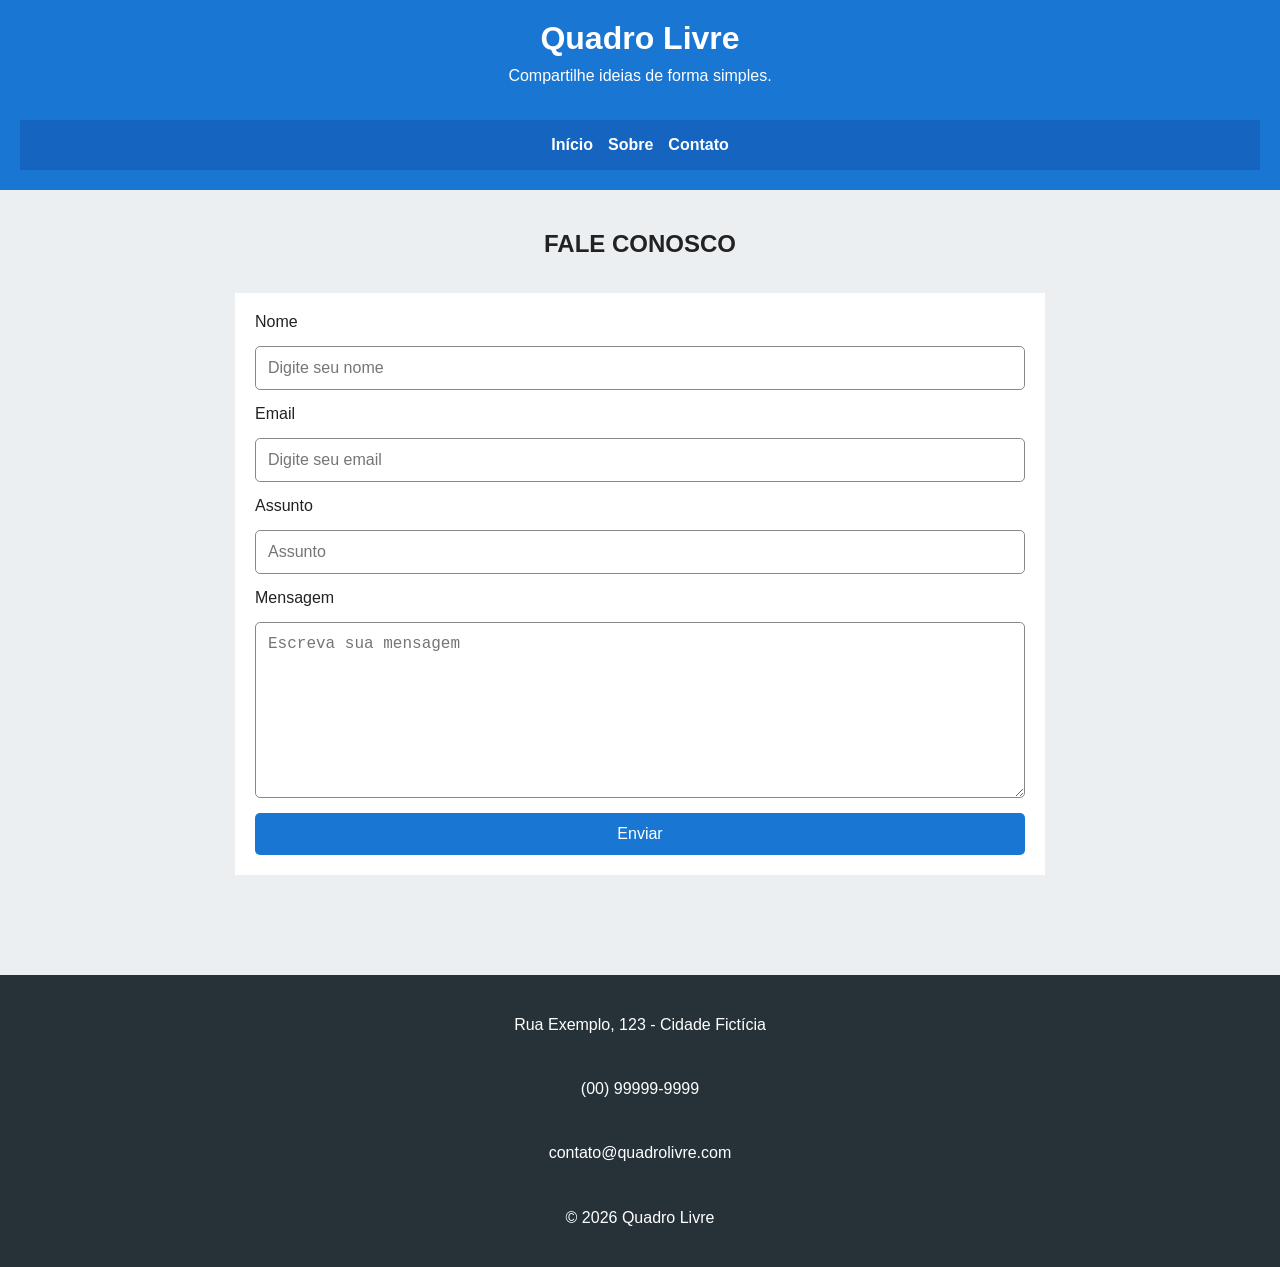
==== contato.html @ 1f596c2b "adicionando finalmente no github" ====
<!DOCTYPE html>
<html lang="pt-br">

<head>
<meta charset="UTF-8">
<meta name="viewport" content="width=device-width, initial-scale=1.0">
<title>Contato - Quadro Livre</title>

<link rel="stylesheet" href="estilo.css">
</head>

<body>

<header>

<h1>Quadro Livre</h1>
<p>Compartilhe ideias de forma simples.</p>

<nav>
<ul>
<li><a href="index.html">Início</a></li>
<li><a href="sobre.html">Sobre</a></li>
<li><a href="contato.html">Contato</a></li>
</ul>
</nav>

</header>

<main id="conteudo">

<section>

<h2>Fale conosco</h2>

<form>

<label>Nome</label>
<input type="text" placeholder="Digite seu nome">

<label>Email</label>
<input type="email" placeholder="Digite seu email">

<label>Assunto</label>
<input type="text" placeholder="Assunto">

<label>Mensagem</label>
<textarea placeholder="Escreva sua mensagem"></textarea>

<input class="enviar" type="submit" value="Enviar">

</form>

</section>

</main>

<footer>

<p>Rua Exemplo, 123 - Cidade Fictícia</p>
<p>(00) 99999-9999</p>
<p>contato@quadrolivre.com</p>
<p>© 2026 Quadro Livre</p>

</footer>

</body>
</html>
---- estilo.css ----
/* Seletor de elemento */
body {
    margin: 0;
    font-family: Arial, Helvetica, sans-serif;
    background: #eceff1;
    color: #222;

    display: flex;
    flex-direction: column;
    min-height: 100vh;
}

/* Cabeçalho */
header {
    background: #1976d2;
    color: white;
    padding: 20px;
    text-align: center;

    display: flex;
    flex-direction: column;
    align-items: center;
}

header h1 {
    margin: 0;
}

header p {
    margin-top: 5px;
}

/* Navbar */
nav {
    margin-top: 15px;
    text-align: center;
    background: #1565c0;
    width: 100%;
}

nav ul {
    display: flex;
    list-style: none;
    gap: 15px;
    padding: 0;
    flex-wrap: wrap;
    justify-content: center;
}

nav a {
    color: white;
    text-decoration: none;
    font-weight: bold;
}

nav a:hover {
    text-decoration: underline;
}

/* ID */
#conteudo {
    width: 100%;
    max-width: 1100px;
    margin: auto;
    padding: 20px;
}

/* Postagens */
.postagens {
    display: flex;
    flex-direction: column;
    gap: 20px;
}

/* Post */

main a {
    margin-top: 20px;
    color: white;
    text-decoration: none;
    font-weight: bold;
    background: #1976d2;
    padding: 8px 13px;


    display: inline-flex;
    align-items: center;
    justify-content: center;
}

main a:hover {
    background: #1355a1;
}

main {
    display: flex;
    flex-direction: column;
    align-items: stretch;
}

.post {
    background: white;
    padding: 20px;
    border: 1px solid #ccc;
    border-radius: 8px;
    outline: 2px solid transparent;

    width: 100%;
    max-width: 700px;
    margin: 10px auto;

    display: flex;
    flex-direction: column;
}

.postar {
    background: white;
    padding: 20px;
    border: 1px solid #ccc;
    border-radius: 8px;
    outline: 2px solid transparent;

    width: 100%;
    max-width: 700px;
    margin: 10px auto;

    display: flex;
    flex-direction: column;
    text-align: center;
}

.post:hover {
    outline: 2px solid #1976d2;
}

/* Info do post */
.info {
    display: flex;
    justify-content: space-between;
    font-size: 0.9rem;
    margin-bottom: 15px;
}

/* Texto do post */
.texto {
    min-height: 120px;
    line-height: 1.6;
}

/* Ações (like / deslike com imagem) */
.acoes {
    display: flex;
    justify-content: flex-end;
    gap: 10px;
    margin-top: 15px;
}

/* Ícones dos botões */
.icone {
    width: 32px;
    height: 32px;
    padding: 6px;
    border: 1px solid #ccc;
    border-radius: 6px;
    background: #f5f5f5;
    transition: 0.2s;

    display: flex;
    align-items: center;
    justify-content: center;
}

.icone:hover {
    background: #e0e0e0;
    transform: scale(1.05);
}

/* tabela */

table {
    width: 100%;
    border-collapse: collapse;
    margin-top: 20px;
    background: white;
}

th, td {
    border: 1px solid #444;
    padding: 12px;
    text-align: center;
}

th {
    background: #1976d2;
    color: white;
}

/* formulário */

form {
    background: white;
    padding: 20px;
    width: 70%;
    margin: auto;

    display: flex;
    flex-direction: column;
    gap: 15px;
}

input,
textarea {
    padding: 12px;
    border: 1px solid #888;
    border-radius: 5px;
    font-size: 1rem;
}

textarea {
    height: 150px;
}

input:focus,
textarea:focus {
    outline: 2px solid #1976d2;
}

.enviar {
    background: #1976d2;
    color: white;
    border: none;
    padding: 12px;
    border-radius: 5px;
    cursor: pointer;
}

/* Rodapé */

footer {
    margin-top: 40px;
    background: #263238;
    color: white;
    text-align: center;
    padding: 20px;

    display: flex;
    flex-direction: column;
    gap: 5px;
}

section {
    margin-bottom: 40px;

    display: flex;
    flex-direction: column;
    gap: 15px;
}

h2 {
    text-transform: uppercase;
    text-align: center;
}

p {
    line-height: 1.7;
}
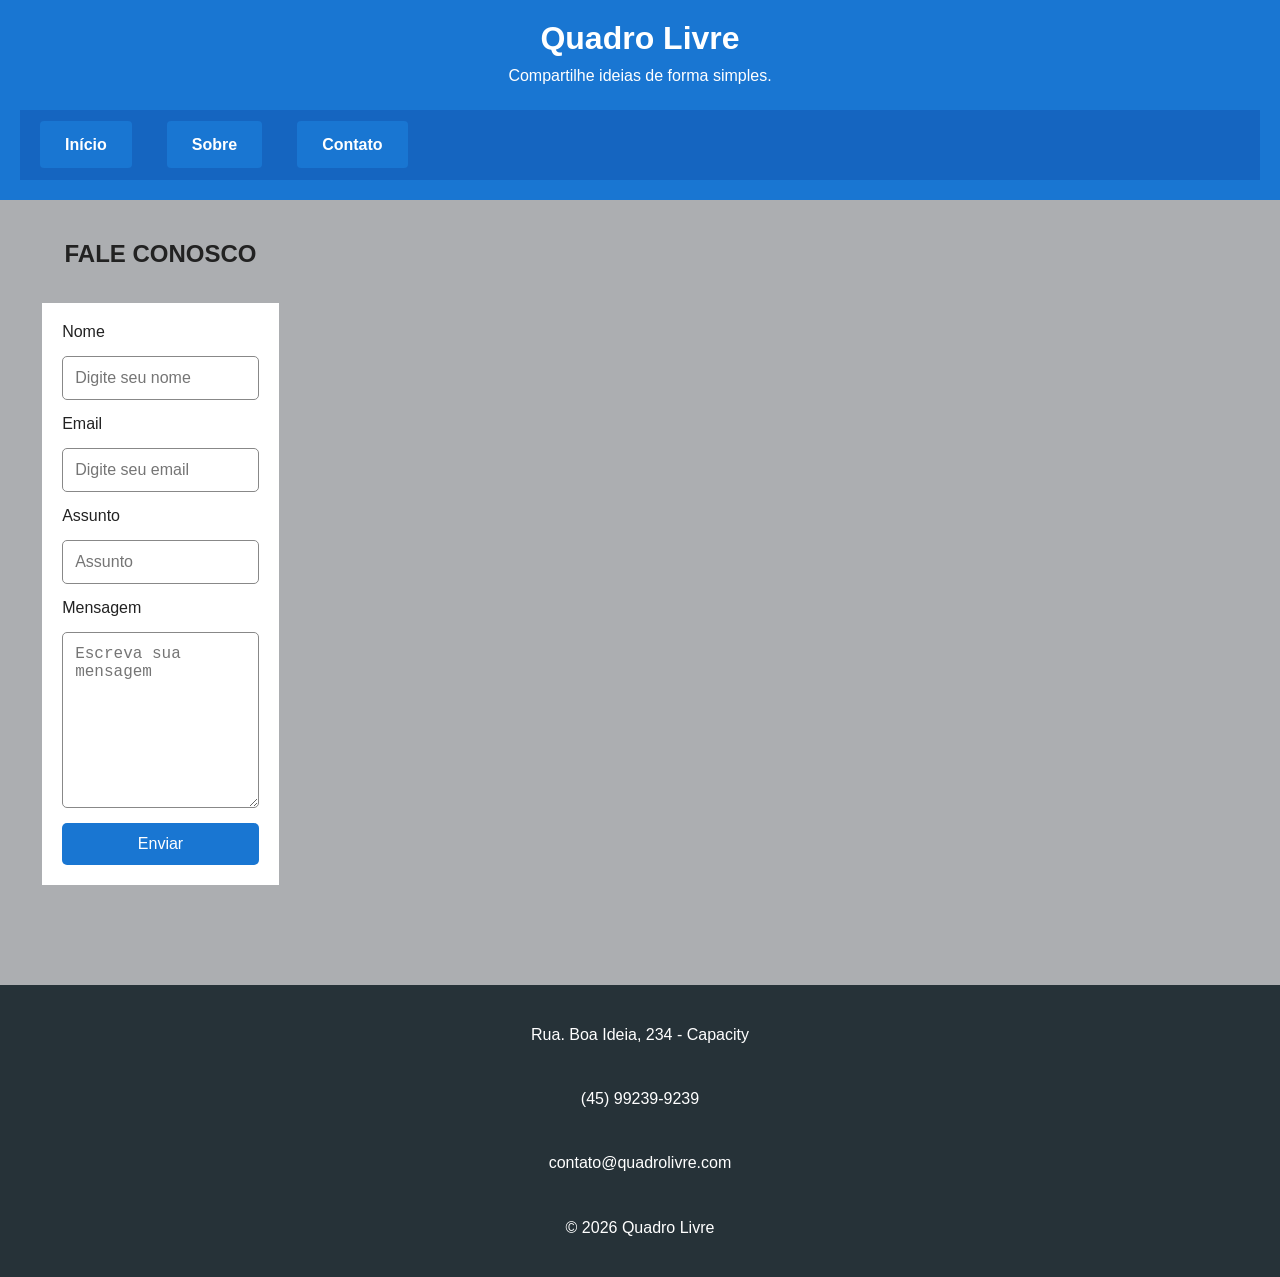
==== commit b342ca6a: "finalizando o site" ====
--- a/contato.html
+++ b/contato.html
@@ -55,12 +55,13 @@
 </main>
 
 <footer>
+<p>Rua. Boa Ideia, 234 - Capacity</p>
 
-<p>Rua Exemplo, 123 - Cidade Fictícia</p>
-<p>(00) 99999-9999</p>
+<p>(45) 99239-9239</p>
+
 <p>contato@quadrolivre.com</p>
+
 <p>© 2026 Quadro Livre</p>
-
 </footer>
 
 </body>
--- a/estilo.css
+++ b/estilo.css
@@ -1,16 +1,48 @@
+/* Container principal */
+.container{
+    display: flex;
+    align-items: center;
+    justify-content: space-between;
+    gap: 20px;
+
+    width: 100%;
+    max-width: 1400px;
+    margin: 20px auto;
+    padding: 0 20px;
+    box-sizing: border-box;
+}
+
 /* Seletor de elemento */
 body {
     margin: 0;
     font-family: Arial, Helvetica, sans-serif;
-    background: #eceff1;
+    background: #acaeb1;
     color: #222;
-
+    
     display: flex;
     flex-direction: column;
     min-height: 100vh;
 }
 
+/* aside */
+aside {
+    width: 220px;
+    flex-shrink: 0;
+
+    background: #f5f5f5;
+    padding: 20px;
+    box-sizing: border-box;
+
+    display: flex;
+    flex-direction: column;
+    gap: 20px;
+}
+
+
+
 /* Cabeçalho */
+
+
 header {
     background: #1976d2;
     color: white;
@@ -32,7 +64,7 @@
 
 /* Navbar */
 nav {
-    margin-top: 15px;
+    margin-top: 5px;
     text-align: center;
     background: #1565c0;
     width: 100%;
@@ -42,27 +74,42 @@
     display: flex;
     list-style: none;
     gap: 15px;
-    padding: 0;
+    padding: 10px;
     flex-wrap: wrap;
-    justify-content: center;
+    justify-content: flex-start;
+}
+
+nav input[type="search"] {
+    padding: 8px;
+    border: solid #ccc;
+    border-radius: 4px;
+    width: 200px;
+    margin-top: 10px;
+    text-align: center; 
+    display: flex;
 }
 
 nav a {
     color: white;
     text-decoration: none;
     font-weight: bold;
+    background: #1976d2;
+    padding: 15px 25px;
+    margin: 20px 10px;
+    border-radius: 4px;
+    text-align: center;
 }
 
 nav a:hover {
     text-decoration: underline;
+    background: #1355a1;
 }
 
 /* ID */
 #conteudo {
-    width: 100%;
-    max-width: 1100px;
-    margin: auto;
-    padding: 20px;
+    flex: 1;
+    padding: 20px;
+    box-sizing: border-box;
 }
 
 /* Postagens */
@@ -70,6 +117,7 @@
     display: flex;
     flex-direction: column;
     gap: 20px;
+    justify-content: flex-end;
 }
 
 /* Post */
@@ -82,10 +130,9 @@
     background: #1976d2;
     padding: 8px 13px;
 
-
     display: inline-flex;
-    align-items: center;
-    justify-content: center;
+    align-items: left;
+    justify-content: flex-end;
 }
 
 main a:hover {
@@ -94,8 +141,13 @@
 
 main {
     display: flex;
-    flex-direction: column;
-    align-items: stretch;
+    flex-direction:row;
+    align-items: flex-start;
+    justify-content: flex-start;
+    gap: 50px;
+    
+    
+    width: 200px;
 }
 
 .post {
@@ -104,13 +156,15 @@
     border: 1px solid #ccc;
     border-radius: 8px;
     outline: 2px solid transparent;
-
-    width: 100%;
-    max-width: 700px;
-    margin: 10px auto;
-
-    display: flex;
-    flex-direction: column;
+    text-align: left;
+    width: 100%;
+    max-width: 900px;
+    margin: 10px 0 10px auto;
+    justify-content: flex-start;
+    display: flex;
+    flex-direction: column;
+    width: 900px;
+    gap: 10px;
 }
 
 .postar {
@@ -121,9 +175,9 @@
     outline: 2px solid transparent;
 
     width: 100%;
-    max-width: 700px;
-    margin: 10px auto;
-
+    max-width: 900px;
+    margin: 10px 0 10px auto;
+    
     display: flex;
     flex-direction: column;
     text-align: center;
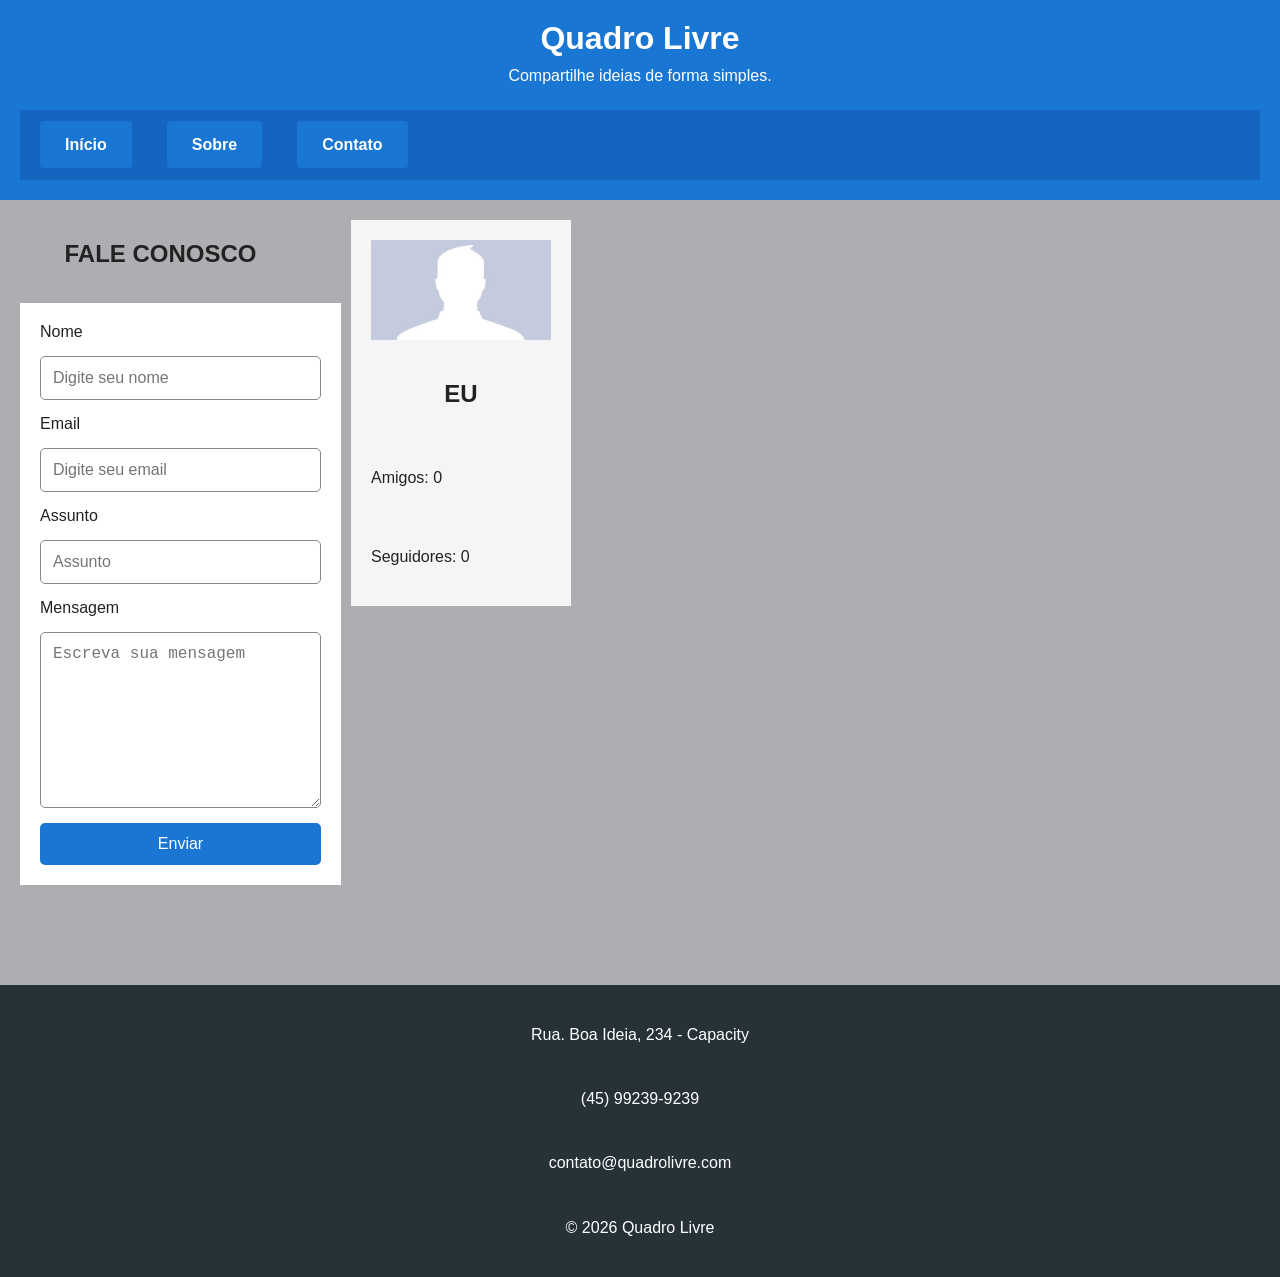
==== commit 9f688c15: "corrigindo contato" ====
--- a/contato.html
+++ b/contato.html
@@ -52,6 +52,21 @@
 
 </section>
 
+
+<aside>
+
+
+<img src="img/ft.jpg" alt="Perfil" height="100" id="perfil">
+
+
+<h2>EU</h2>
+
+<p>Amigos: 0</p>
+
+<p>Seguidores: 0</p>
+
+</aside>
+
 </main>
 
 <footer>
--- a/estilo.css
+++ b/estilo.css
@@ -254,12 +254,12 @@
 form {
     background: white;
     padding: 20px;
-    width: 70%;
     margin: auto;
-
+    width: 100%;
     display: flex;
     flex-direction: column;
     gap: 15px;
+    justify-content: center;
 }
 
 input,
@@ -272,6 +272,7 @@
 
 textarea {
     height: 150px;
+
 }
 
 input:focus,
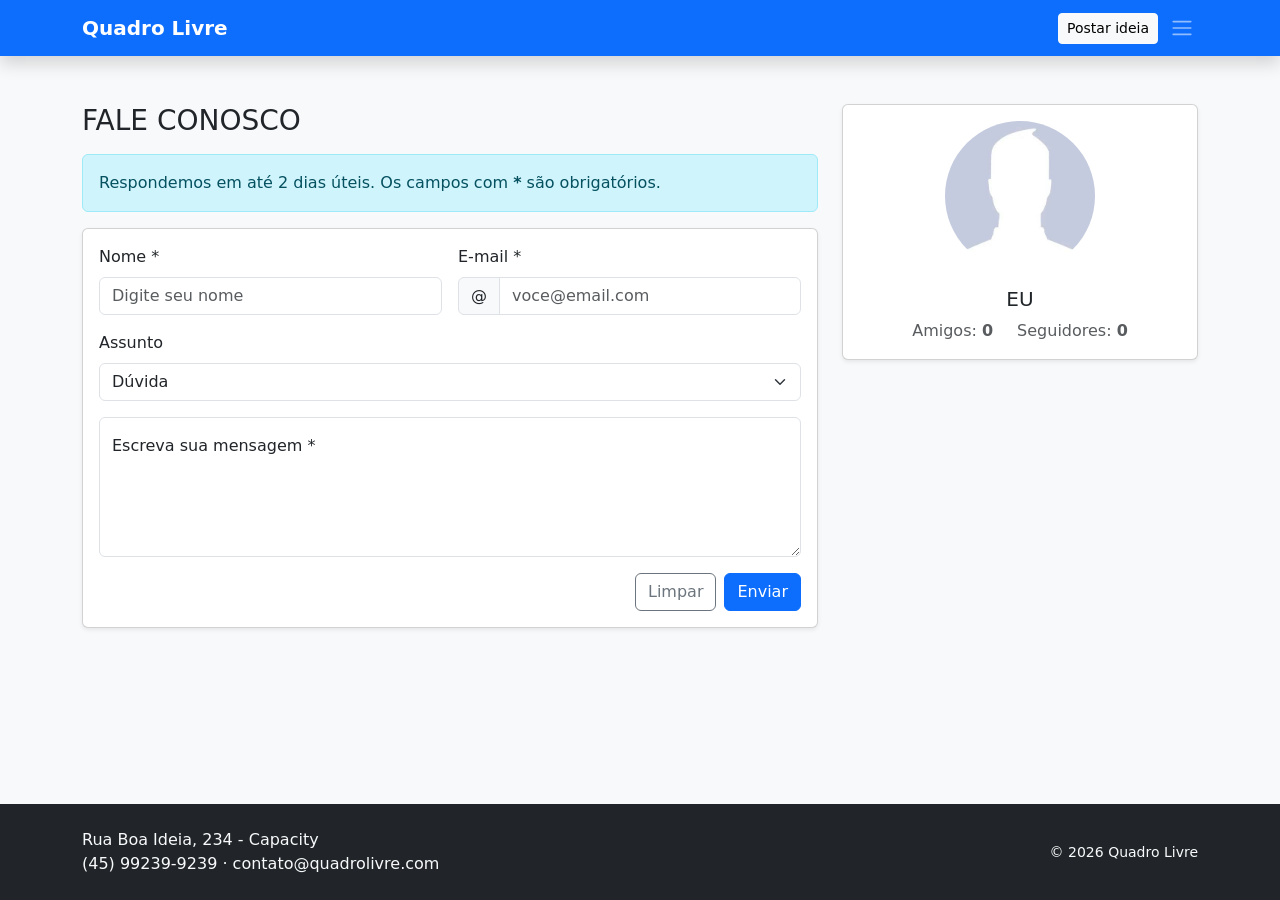
==== commit 516dedc2: "nova versão para trabalho diferente" ====
--- a/contato.html
+++ b/contato.html
@@ -2,82 +2,121 @@
 <html lang="pt-br">
 
 <head>
-<meta charset="UTF-8">
-<meta name="viewport" content="width=device-width, initial-scale=1.0">
-<title>Contato - Quadro Livre</title>
+    <meta charset="UTF-8">
+    <!-- viewport: obrigatório para o Bootstrap ser responsivo (mobile first) -->
+    <meta name="viewport" content="width=device-width, initial-scale=1">
+    <title>Contato - Quadro Livre</title>
 
-<link rel="stylesheet" href="estilo.css">
+    <!-- Bootstrap 5 (CSS) via CDN -->
+    <link href="https://cdn.jsdelivr.net/npm/bootstrap@5.3.3/dist/css/bootstrap.min.css" rel="stylesheet">
+    <!-- CSS próprio: carregado DEPOIS do Bootstrap, só com pequenos ajustes -->
+    <link href="css/estilo.css" rel="stylesheet">
 </head>
 
-<body>
+<body class="bg-body-tertiary d-flex flex-column min-vh-100">
 
-<header>
+    <!-- NAVBAR + DROPDOWN: logo à esquerda; à direita o botão de 3 barrinhas que abre o menu suspenso com todas as páginas -->
+    <nav class="navbar navbar-dark bg-primary sticky-top shadow">
+        <div class="container">
+            <a class="navbar-brand fw-bold" href="index.html">Quadro Livre</a>
 
-<h1>Quadro Livre</h1>
-<p>Compartilhe ideias de forma simples.</p>
+            <div class="d-flex align-items-center gap-2">
+                <a class="btn btn-light btn-sm" href="postar.html">Postar ideia</a>
 
-<nav>
-<ul>
-<li><a href="index.html">Início</a></li>
-<li><a href="sobre.html">Sobre</a></li>
-<li><a href="contato.html">Contato</a></li>
-</ul>
-</nav>
+                <!-- dropdown: o botão (data-bs-toggle="dropdown") abre/fecha o dropdown-menu logo abaixo -->
+                <div class="dropdown">
+                    <button class="btn border-0 p-1" type="button" data-bs-toggle="dropdown" aria-expanded="false"
+                        aria-label="Abrir menu">
+                        <span class="navbar-toggler-icon"></span>
+                    </button>
+                    <ul class="dropdown-menu dropdown-menu-end shadow">
+                        <li><a class="dropdown-item" href="index.html">Início</a></li>
+                        <li><a class="dropdown-item" href="sobre.html">Sobre</a></li>
+                        <li><a class="dropdown-item active" href="contato.html" aria-current="page">Contato</a></li>
+                        <li><hr class="dropdown-divider"></li>
+                        <li><a class="dropdown-item" href="postar.html">Postar uma ideia</a></li>
+                    </ul>
+                </div>
+            </div>
+        </div>
+    </nav>
 
-</header>
+    <main class="flex-grow-1">
+        <div class="container py-5">
+            <div class="row g-4">
+                <section class="col-lg-8">
+                    <h1 class="h3 text-uppercase mb-3">Fale conosco</h1>
 
-<main id="conteudo">
+                    <div class="alert alert-info" role="alert">
+                        Respondemos em até 2 dias úteis. Os campos com <strong>*</strong> são obrigatórios.
+                    </div>
 
-<section>
+                    <!-- FORMULÁRIO: form-label + form-control; row g-3 + col-md-6 organizam em colunas -->
+                    <form class="card card-body shadow-sm">
+                        <div class="row g-3">
+                            <div class="col-md-6">
+                                <label for="nome" class="form-label">Nome *</label>
+                                <input type="text" class="form-control" id="nome" placeholder="Digite seu nome" required>
+                            </div>
+                            <div class="col-md-6">
+                                <label for="email" class="form-label">E-mail *</label>
+                                <div class="input-group">
+                                    <span class="input-group-text">@</span>
+                                    <input type="email" class="form-control" id="email" placeholder="voce@email.com" required>
+                                </div>
+                            </div>
+                            <div class="col-12">
+                                <label for="assunto" class="form-label">Assunto</label>
+                                <select class="form-select" id="assunto">
+                                    <option selected>Dúvida</option>
+                                    <option>Sugestão</option>
+                                    <option>Denúncia</option>
+                                </select>
+                            </div>
+                            <div class="col-12">
+                                <div class="form-floating">
+                                    <textarea class="form-control area-ideia" id="mensagem" placeholder="Mensagem" required></textarea>
+                                    <label for="mensagem">Escreva sua mensagem *</label>
+                                </div>
+                            </div>
+                            <div class="col-12 d-flex justify-content-end gap-2">
+                                <button type="reset" class="btn btn-outline-secondary">Limpar</button>
+                                <button type="submit" class="btn btn-primary">Enviar</button>
+                            </div>
+                        </div>
+                    </form>
+                </section>
 
-<h2>Fale conosco</h2>
+                <!-- ASIDE: card de perfil. d-flex flex-column align-items-center centraliza tudo em coluna -->
+                <aside class="col-lg-4">
+                    <div class="card shadow-sm">
+                        <div class="card-body d-flex flex-column align-items-center text-center">
+                            <img src="img/ft.jpg" class="rounded-circle foto-perfil mb-3" alt="Foto de perfil">
+                            <h2 class="h5 text-uppercase">Eu</h2>
+                            <div class="d-flex gap-4 text-muted">
+                                <span>Amigos: <strong>0</strong></span>
+                                <span>Seguidores: <strong>0</strong></span>
+                            </div>
+                        </div>
+                    </div>
+                </aside>
+            </div>
+        </div>
+    </main>
 
-<form>
+    <footer class="bg-dark text-light py-4 mt-4">
+        <div class="container d-flex flex-column flex-md-row justify-content-between align-items-center gap-2 text-center text-md-start">
+            <div>
+                <p class="mb-0">Rua Boa Ideia, 234 - Capacity</p>
+                <p class="mb-0">(45) 99239-9239 · contato@quadrolivre.com</p>
+            </div>
+            <small>© 2026 Quadro Livre</small>
+        </div>
+    </footer>
 
-<label>Nome</label>
-<input type="text" placeholder="Digite seu nome">
+    <!-- Bootstrap JS (bundle inclui o Popper): faz funcionar o carousel, o dropdown, o menu hambúrguer e o X do alerta.
+         Não há nenhum JavaScript escrito por mim. -->
+    <script src="https://cdn.jsdelivr.net/npm/bootstrap@5.3.3/dist/js/bootstrap.bundle.min.js"></script>
+</body>
 
-<label>Email</label>
-<input type="email" placeholder="Digite seu email">
-
-<label>Assunto</label>
-<input type="text" placeholder="Assunto">
-
-<label>Mensagem</label>
-<textarea placeholder="Escreva sua mensagem"></textarea>
-
-<input class="enviar" type="submit" value="Enviar">
-
-</form>
-
-</section>
-
-
-<aside>
-
-
-<img src="img/ft.jpg" alt="Perfil" height="100" id="perfil">
-
-
-<h2>EU</h2>
-
-<p>Amigos: 0</p>
-
-<p>Seguidores: 0</p>
-
-</aside>
-
-</main>
-
-<footer>
-<p>Rua. Boa Ideia, 234 - Capacity</p>
-
-<p>(45) 99239-9239</p>
-
-<p>contato@quadrolivre.com</p>
-
-<p>© 2026 Quadro Livre</p>
-</footer>
-
-</body>
-</html>+</html>
--- a/css/estilo.css
+++ b/css/estilo.css
@@ -0,0 +1,65 @@
+/* Ajustes pequenos: o visual vem do Bootstrap */
+
+html {
+    scroll-behavior: smooth;
+}
+
+/* a navbar fixa (sticky-top) não cobre o título ao clicar nos links */
+section {
+    scroll-margin-top: 80px;
+}
+
+.banner-img {
+    height: 420px;
+    object-fit: cover;
+}
+
+.foto-perfil {
+    width: 150px;
+    height: 150px;
+    object-fit: cover;
+}
+
+.legenda-img {
+    width: 100%;
+    max-width: 420px;
+}
+
+.avatar {
+    width: 40px;
+    height: 40px;
+    object-fit: cover;
+}
+
+.icone {
+    width: 18px;
+    height: auto;
+    vertical-align: -3px;
+}
+
+.form-floating > .area-ideia {
+    height: 140px;
+}
+
+
+/* legenda do carousel em faixa escura para não brigar com o texto do banner */
+.carousel-caption {
+    background: rgba(0, 0, 0, 0.55);
+    border-radius: 8px;
+    padding: 8px 16px;
+    bottom: 36px;
+}
+
+.carousel-caption h2 {
+    font-size: 1.6rem;
+}
+
+/* links da navbar com mais contraste */
+.navbar .nav-link {
+    color: rgba(255, 255, 255, 0.85);
+}
+
+.navbar .nav-link:hover,
+.navbar .nav-link.active {
+    color: #fff;
+}
